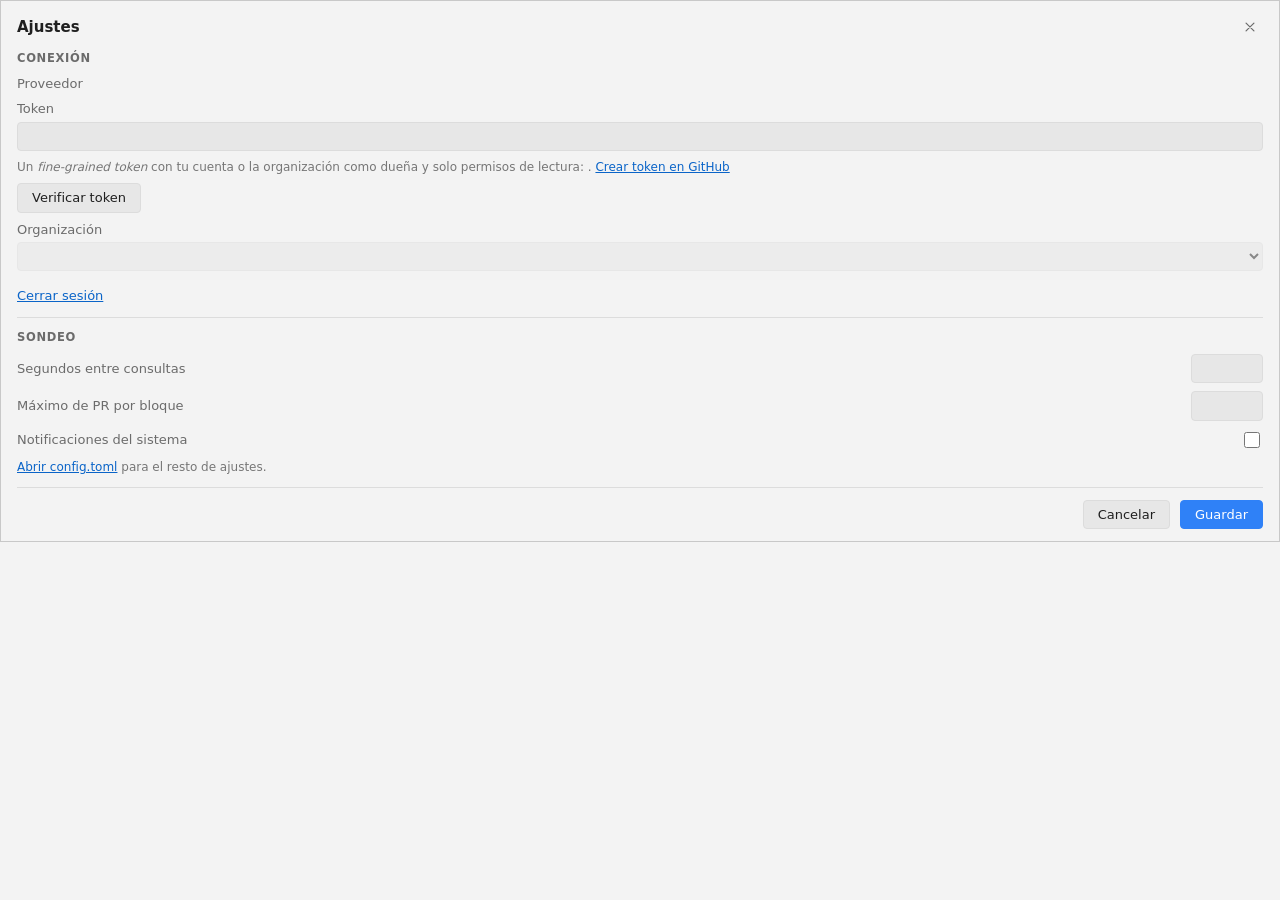
==== pr_watch/ui/settings.html @ a7e3beb3 "feat: app de bandeja pr-watch para pull requests de GitHub" ====
<!doctype html>
<html lang="es">
  <head>
    <meta charset="utf-8" />
    <meta name="viewport" content="width=device-width, initial-scale=1" />
    <title>PR Watch · Ajustes</title>
    <link rel="stylesheet" href="panel.css" />
    <link rel="stylesheet" href="icons.css" />
    <link rel="stylesheet" href="settings.css" />
  </head>
  <body>
    <div class="panel" id="panel">
      <div class="hd pywebview-drag-region" id="drag">
        <h1 class="pywebview-drag-region">Ajustes</h1>
        <div class="actions">
          <button id="btn-close" title="Cerrar sin guardar">
            <i class="ic"><span class="g">&#xE711;</span>
              <svg viewBox="0 0 16 16"><path d="M3.5 3.5l9 9M12.5 3.5l-9 9" /></svg></i>
          </button>
        </div>
      </div>

      <div class="sec"><span>CONEXIÓN</span></div>
      <div class="kv"><span class="k">Proveedor</span><span class="v" id="provider"></span></div>
      <label class="field">
        <span class="k">Token</span>
        <input id="token" type="password" autocomplete="off" spellcheck="false" />
      </label>
      <p class="help">
        Un <em>fine-grained token</em> con tu cuenta o la organización como dueña y solo
        permisos de lectura: <span id="perms"></span>.
        <a id="create-token">Crear token en GitHub</a>
      </p>
      <div id="plaintext"></div>
      <div class="line">
        <button id="btn-verify" class="btn">Verificar token</button>
        <span id="verify-status" class="status"></span>
      </div>
      <label class="field">
        <span class="k" id="scope-label">Organización</span>
        <select id="scope-select" disabled></select>
        <input id="scope-manual" type="text" autocomplete="off" spellcheck="false"
               placeholder="Nombre de la organización" hidden />
      </label>
      <div class="line"><span id="scope-status" class="status"></span></div>
      <div class="line" id="logout-line">
        <a id="btn-logout">Cerrar sesión</a>
      </div>

      <hr />
      <div class="sec"><span>SONDEO</span></div>
      <label class="field inline">
        <span class="k">Segundos entre consultas</span>
        <input id="interval" type="number" step="1" />
      </label>
      <label class="field inline">
        <span class="k">Máximo de PR por bloque</span>
        <input id="per-block" type="number" step="1" />
      </label>
      <label class="field inline check">
        <span class="k">Notificaciones del sistema</span>
        <input id="notifications" type="checkbox" />
      </label>
      <div id="notes" class="notes"></div>
      <p class="help"><a id="open-config">Abrir config.toml</a> para el resto de ajustes.</p>

      <hr />
      <div class="line end">
        <span id="save-status" class="status"></span>
        <button id="btn-cancel" class="btn">Cancelar</button>
        <button id="btn-save" class="btn primary">Guardar</button>
      </div>
    </div>
    <script src="common.js"></script>
    <script src="settings.js"></script>
  </body>
</html>
---- pr_watch/ui/panel.css ----
/* Paleta y medidas del popup de usage-monitor-for-claude (D8). */

:root {
  --bg: #f3f3f3;
  --text: #1f1f1f;
  --muted: #6b6b6b;
  --sub: #767676;
  --sep: #dcdcdc;
  --border: #c8c8c8;
  --link: #0a64c8;
  --hover: rgba(0, 0, 0, 0.05);
  --btn-on: #e2e2e2;
  --accent: #2f81f7;
  --green: #1a7f37;
  --amber: #9a6700;
  --red: #cf222e;
  --gray: #6e7781;
  color-scheme: light;
}

@media (prefers-color-scheme: dark) {
  :root:not([data-theme="light"]) {
    --bg: #2b2b2b;
    --text: #e6e6e6;
    --muted: #9a9a9a;
    --sub: #8a8a8a;
    --sep: #3d3d3d;
    --border: #454545;
    --link: #5aa0ff;
    --hover: rgba(255, 255, 255, 0.05);
    --btn-on: #3d3d3d;
    --accent: #2f81f7;
    --green: #3fb950;
    --amber: #d29922;
    --red: #e5534b;
    --gray: #8a8a8a;
    color-scheme: dark;
  }
}

:root[data-theme="dark"] {
  --bg: #2b2b2b;
  --text: #e6e6e6;
  --muted: #9a9a9a;
  --sub: #8a8a8a;
  --sep: #3d3d3d;
  --border: #454545;
  --link: #5aa0ff;
  --hover: rgba(255, 255, 255, 0.05);
  --btn-on: #3d3d3d;
  --accent: #2f81f7;
  --green: #3fb950;
  --amber: #d29922;
  --red: #e5534b;
  --gray: #8a8a8a;
  color-scheme: dark;
}

* {
  box-sizing: border-box;
}

html,
body {
  margin: 0;
  padding: 0;
  background: var(--bg);
  color: var(--text);
  font-family: "Segoe UI", system-ui, -apple-system, "Ubuntu", "Cantarell", sans-serif;
  font-size: 13px;
  line-height: 1.35;
  overflow: hidden;
  user-select: none;
  -webkit-user-select: none;
}

.panel {
  padding: 14px 16px 12px;
  border: 1px solid var(--border);
}

/* ---- titulo e iconos, sobre el mismo fondo ---- */

.hd {
  display: flex;
  align-items: center;
  justify-content: space-between;
  margin-bottom: 12px;
}

.hd h1 {
  margin: 0;
  font-size: 15px;
  font-weight: 700;
}

.actions {
  display: inline-flex;
  gap: 2px;
}

.actions button {
  width: 26px;
  height: 24px;
  border: 0;
  border-radius: 4px;
  background: transparent;
  color: var(--muted);
  cursor: pointer;
  display: inline-flex;
  align-items: center;
  justify-content: center;
  padding: 0;
}

.actions button:hover {
  background: var(--hover);
  color: var(--text);
}

.actions button.on {
  background: var(--btn-on);
  color: var(--accent);
}

/* ---- secciones ---- */

.sec {
  display: flex;
  justify-content: space-between;
  align-items: baseline;
  color: var(--muted);
  font-size: 11.5px;
  font-weight: 700;
  letter-spacing: 0.06em;
  margin: 4px 0 8px;
}

.sec a {
  color: var(--link);
  font-weight: 400;
  letter-spacing: 0;
  text-decoration: underline;
  cursor: pointer;
}

hr {
  border: 0;
  border-top: 1px solid var(--sep);
  margin: 12px 0;
}

.kv {
  display: flex;
  justify-content: space-between;
  gap: 12px;
  margin: 5px 0;
}

.kv .k {
  color: var(--muted);
}

.kv .v {
  text-align: right;
  overflow: hidden;
  text-overflow: ellipsis;
  white-space: nowrap;
}

.notice {
  margin: 10px 0 0;
  padding: 8px 10px;
  border-left: 3px solid var(--gray);
  background: var(--hover);
  font-size: 12px;
}

.notice a {
  color: var(--link);
  text-decoration: underline;
  cursor: pointer;
  margin-left: 4px;
}

.empty {
  color: var(--muted);
  margin: 4px 0;
}

/* ---- filas de dos lineas ---- */

.row {
  display: block;
  margin: 2px -6px;
  padding: 5px 6px;
  border-radius: 4px;
  cursor: pointer;
  position: relative;
}

.row:hover {
  background: var(--hover);
}

.row.unseen::before {
  content: "";
  position: absolute;
  left: -2px;
  top: 7px;
  bottom: 7px;
  width: 2px;
  border-radius: 1px;
  background: var(--accent);
}

.row .t {
  display: flex;
  justify-content: space-between;
  gap: 8px;
}

.row .title {
  white-space: nowrap;
  overflow: hidden;
  text-overflow: ellipsis;
  min-width: 0;
}

.row.unseen .title {
  font-weight: 600;
}

.row .label {
  white-space: nowrap;
  flex-shrink: 0;
}

.row .s {
  color: var(--sub);
  font-size: 11.5px;
  margin-top: 2px;
  white-space: nowrap;
  overflow: hidden;
  text-overflow: ellipsis;
}

.dot {
  display: inline-block;
  width: 8px;
  height: 8px;
  border-radius: 50%;
  margin-right: 6px;
  vertical-align: 1px;
  background: var(--gray);
}

.tone-green { color: var(--green); }
.tone-amber { color: var(--amber); }
.tone-red { color: var(--red); }
.tone-gray { color: var(--gray); }
.dot.tone-green { background: var(--green); }
.dot.tone-amber { background: var(--amber); }
.dot.tone-red { background: var(--red); }
.dot.tone-gray { background: var(--gray); }
.notice.tone-green { border-left-color: var(--green); }
.notice.tone-amber { border-left-color: var(--amber); }
.notice.tone-red { border-left-color: var(--red); }

/* ---- pie ---- */

.ft {
  display: flex;
  justify-content: space-between;
  color: var(--muted);
  font-size: 12px;
}
---- pr_watch/ui/icons.css ----
/*
 * Iconos de accion: los glifos de Segoe Fluent Icons / Segoe MDL2 Assets que
 * usa mr-watch (E72C recargar, E713 ajustes, E718 fijar, E711 cerrar). Donde
 * esas fuentes no existen (Linux), `html.no-segoe` cambia a SVG equivalentes.
 */

.ic {
  font-family: "Segoe Fluent Icons", "Segoe MDL2 Assets";
  font-size: 13px;
  font-style: normal;
  line-height: 1;
}

.ic svg {
  display: none;
  width: 14px;
  height: 14px;
  fill: none;
  stroke: currentColor;
  stroke-width: 1.4;
  stroke-linecap: round;
  stroke-linejoin: round;
}

html.no-segoe .ic .g {
  display: none;
}

html.no-segoe .ic svg {
  display: block;
}
---- pr_watch/ui/settings.css ----
/* Ajustes: el mismo lenguaje del panel mas controles de formulario. */

body {
  user-select: auto;
  -webkit-user-select: auto;
}

.hd {
  cursor: default;
}

.field {
  display: flex;
  flex-direction: column;
  gap: 4px;
  margin: 8px 0;
}

.field.inline {
  flex-direction: row;
  align-items: center;
  justify-content: space-between;
  gap: 12px;
}

.field .k {
  color: var(--muted);
}

input[type="text"],
input[type="password"],
input[type="number"],
select {
  font: inherit;
  color: var(--text);
  background: var(--hover);
  border: 1px solid var(--sep);
  border-radius: 4px;
  padding: 5px 8px;
  outline: none;
}

input:focus {
  border-color: var(--accent);
}

input[type="number"] {
  width: 72px;
  text-align: right;
}

input[type="checkbox"] {
  accent-color: var(--accent);
  width: 16px;
  height: 16px;
}

.help {
  color: var(--sub);
  font-size: 12px;
  margin: 6px 0;
}

a {
  color: var(--link);
  text-decoration: underline;
  cursor: pointer;
}

.line {
  display: flex;
  align-items: center;
  gap: 10px;
  margin: 8px 0;
}

.line.end {
  justify-content: flex-end;
  margin-bottom: 0;
}

.line.end .status {
  margin-right: auto;
}

.btn {
  font: inherit;
  color: var(--text);
  background: var(--hover);
  border: 1px solid var(--sep);
  border-radius: 4px;
  padding: 5px 14px;
  cursor: pointer;
}

.btn:hover:not(:disabled) {
  border-color: var(--muted);
}

.btn:disabled {
  opacity: 0.45;
  cursor: default;
}

.btn.primary {
  background: var(--accent);
  border-color: var(--accent);
  color: #fff;
}

.status {
  font-size: 12px;
}

.notes {
  color: var(--amber);
  font-size: 12px;
}

.warn {
  border-left: 3px solid var(--amber);
  background: var(--hover);
  padding: 6px 10px;
  font-size: 12px;
  margin: 8px 0;
}

select:disabled,
input:disabled {
  opacity: 0.5;
}

select option {
  background: var(--bg);
  color: var(--text);
}

[hidden] {
  display: none !important;
}
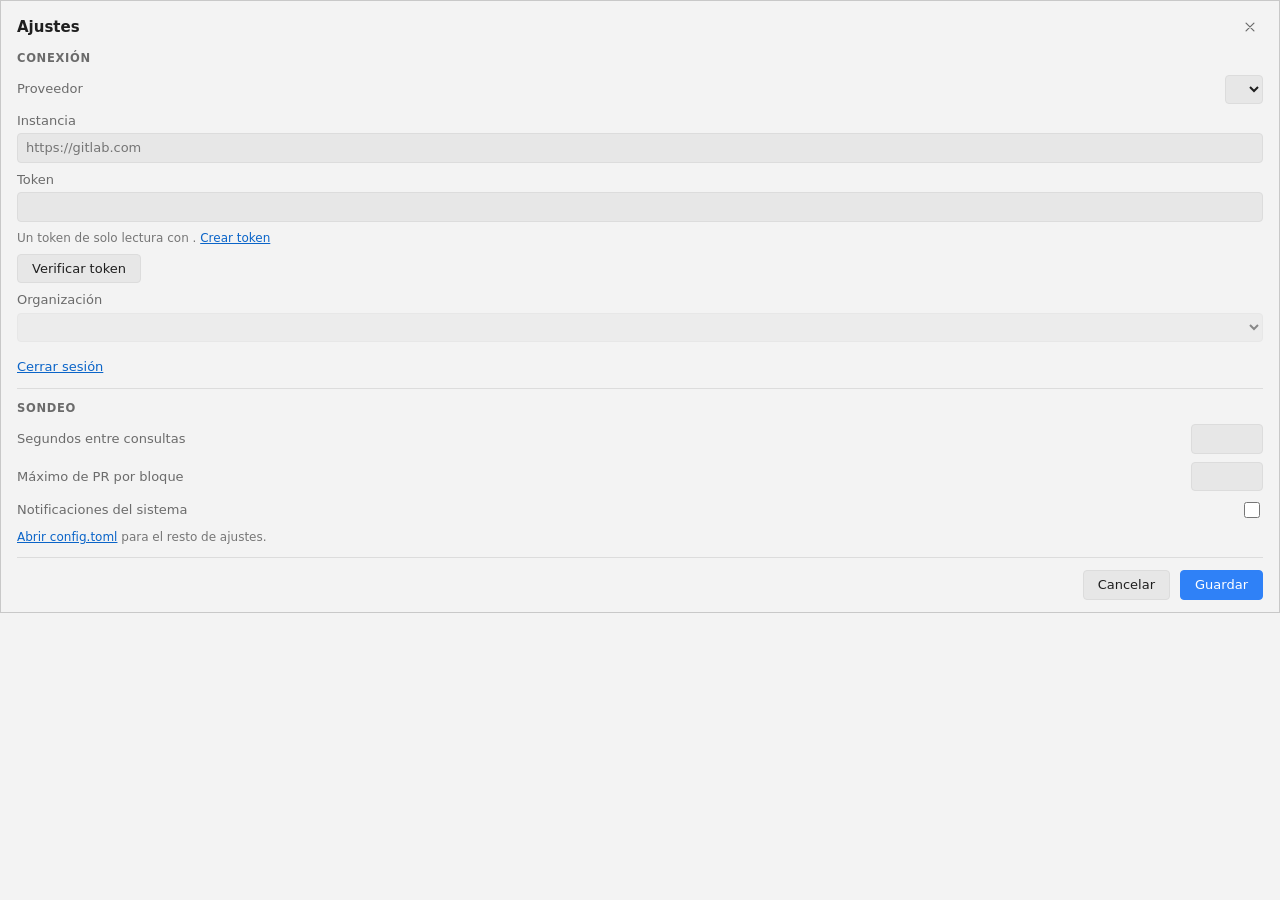
==== commit 793d060c: "feat: soporte de GitLab cloud y self-hosted, seleccionable desde Ajustes El proveedor activo pasa a " ====
--- a/pr_watch/ui/settings.html
+++ b/pr_watch/ui/settings.html
@@ -21,15 +21,22 @@
       </div>
 
       <div class="sec"><span>CONEXIÓN</span></div>
-      <div class="kv"><span class="k">Proveedor</span><span class="v" id="provider"></span></div>
+      <label class="field inline">
+        <span class="k">Proveedor</span>
+        <select id="provider"></select>
+      </label>
+      <label class="field" id="host-field">
+        <span class="k">Instancia</span>
+        <input id="host" type="text" autocomplete="off" spellcheck="false"
+               placeholder="https://gitlab.com" />
+      </label>
       <label class="field">
         <span class="k">Token</span>
         <input id="token" type="password" autocomplete="off" spellcheck="false" />
       </label>
       <p class="help">
-        Un <em>fine-grained token</em> con tu cuenta o la organización como dueña y solo
-        permisos de lectura: <span id="perms"></span>.
-        <a id="create-token">Crear token en GitHub</a>
+        Un token de solo lectura con <span id="perms"></span>.
+        <a id="create-token">Crear token</a>
       </p>
       <div id="plaintext"></div>
       <div class="line">
@@ -54,7 +61,7 @@
         <input id="interval" type="number" step="1" />
       </label>
       <label class="field inline">
-        <span class="k">Máximo de PR por bloque</span>
+        <span class="k"><span id="per-block-label">Máximo de PR por bloque</span></span>
         <input id="per-block" type="number" step="1" />
       </label>
       <label class="field inline check">
